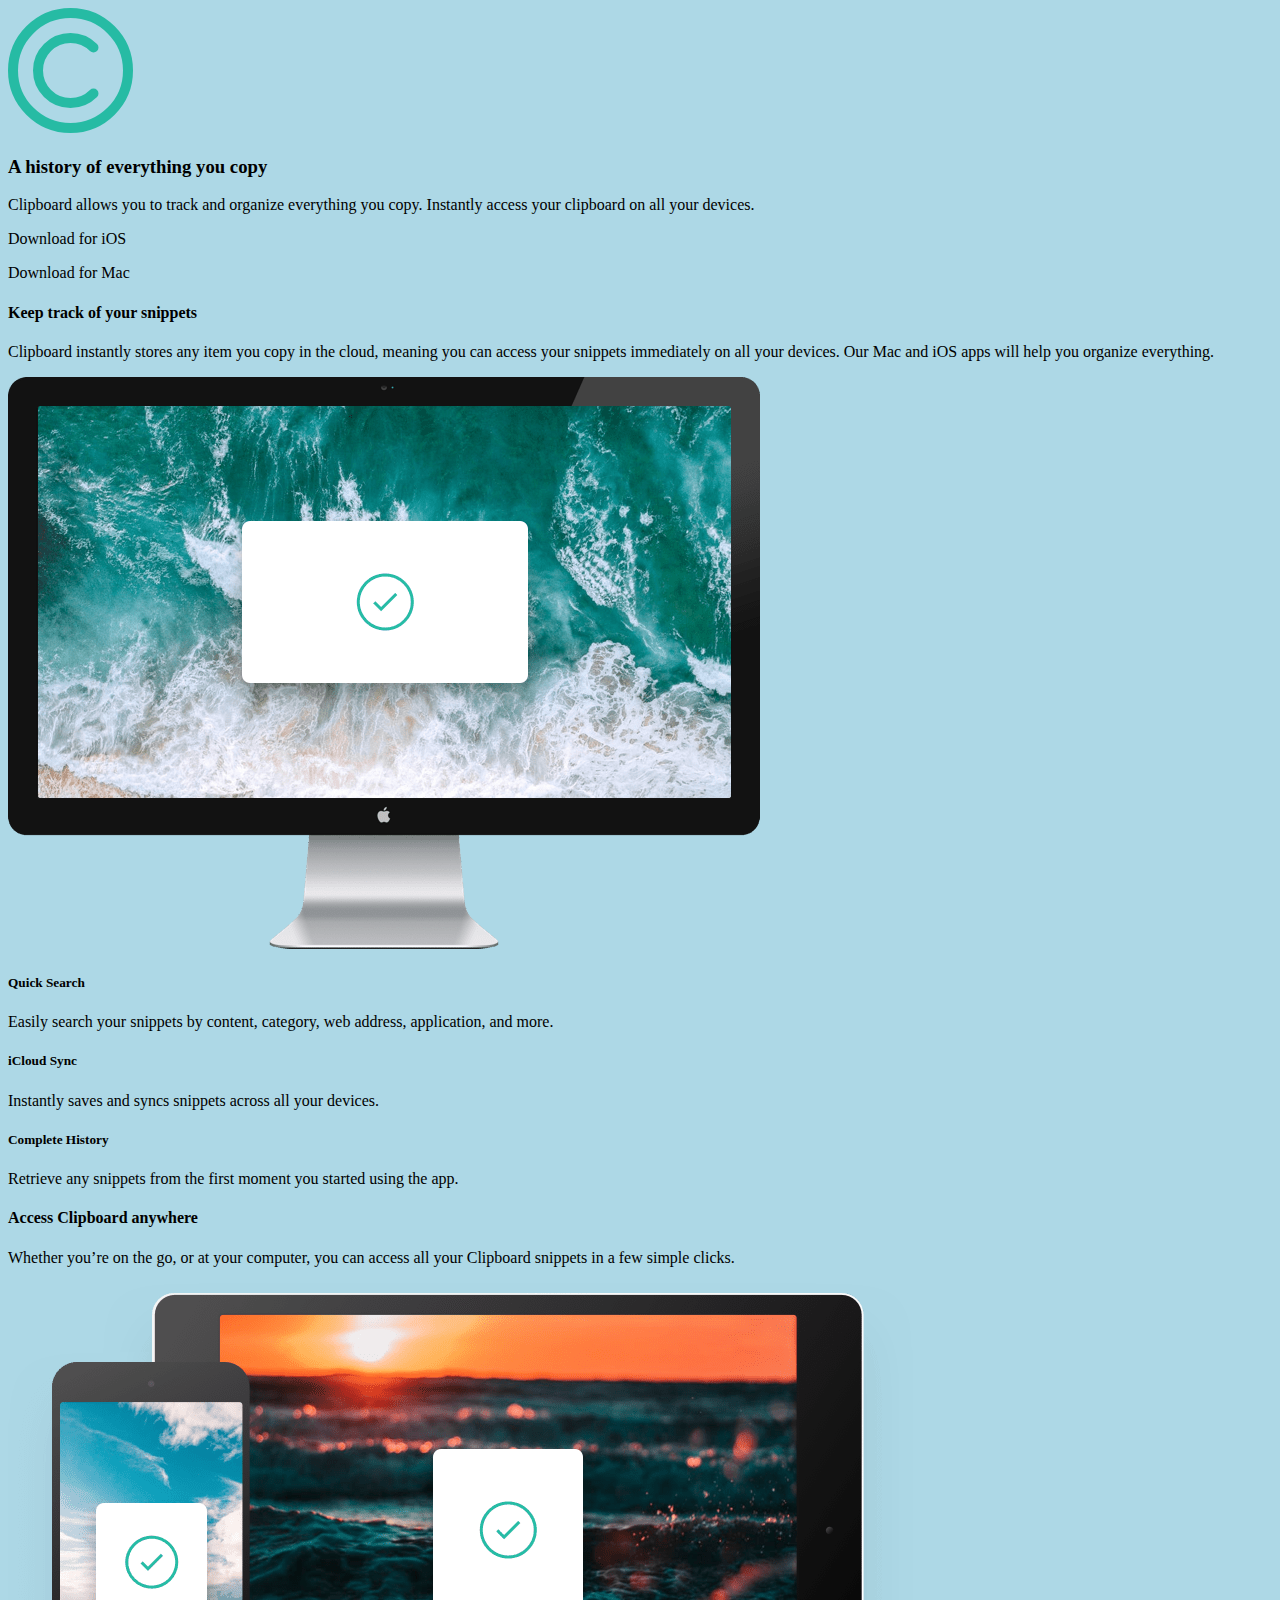
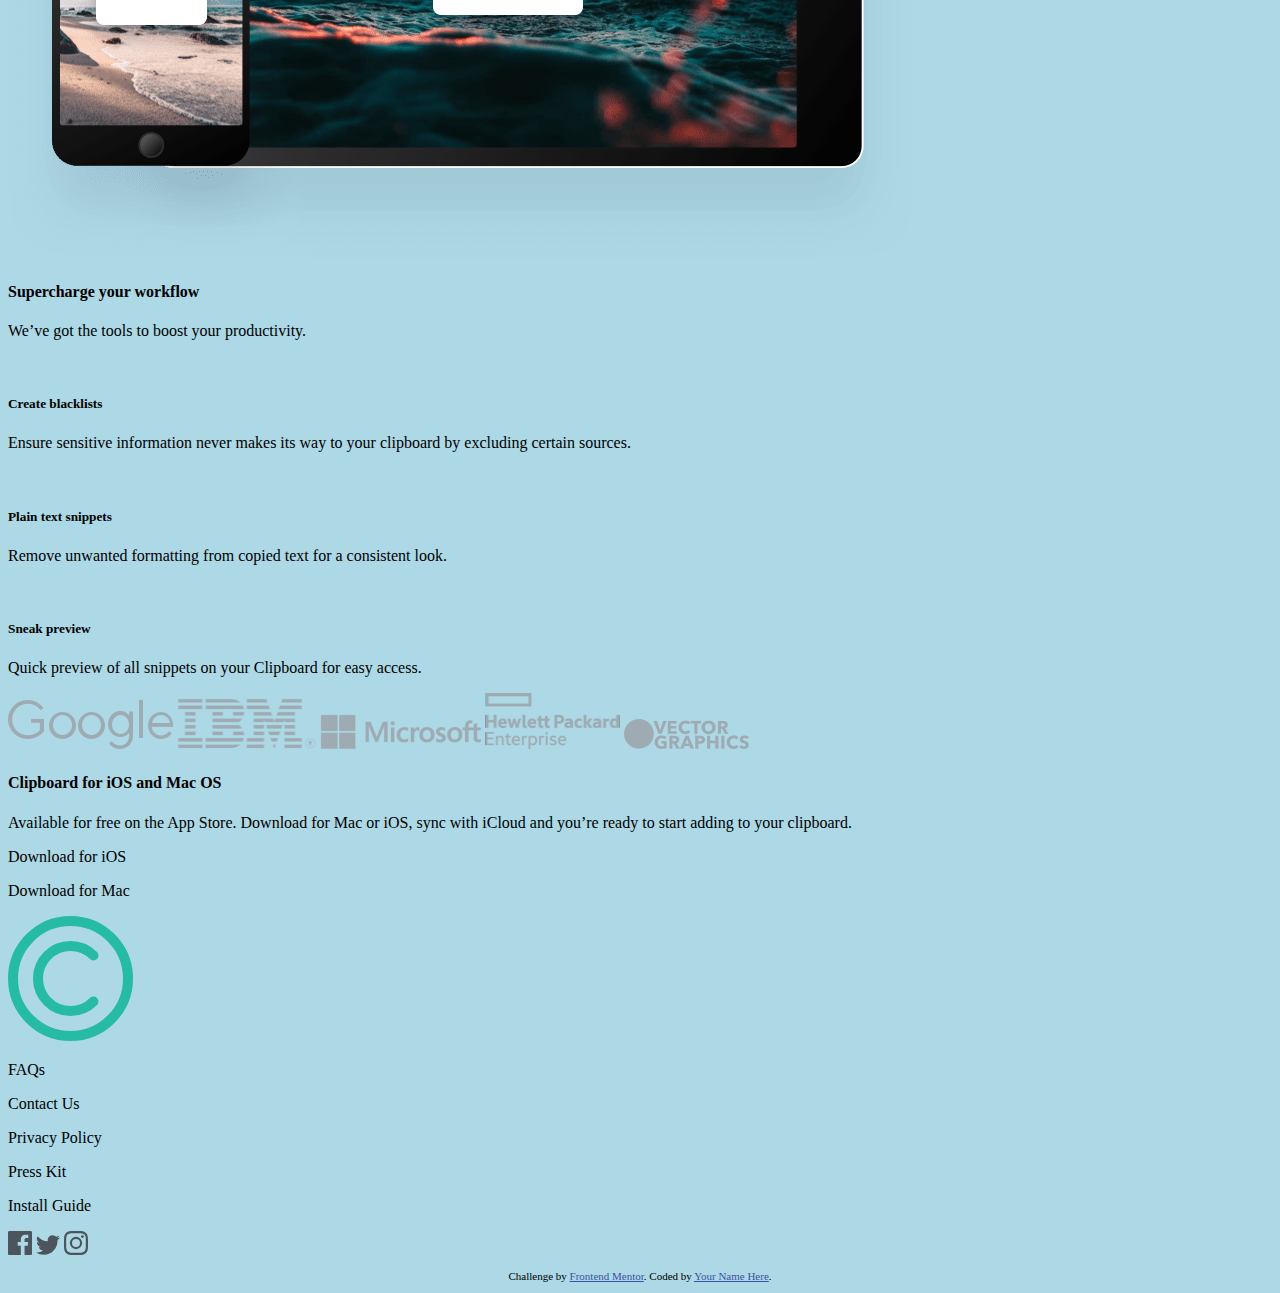
==== challenges/clipboard-landing-page-master/index.html @ 9df99416 "structuring in html" ====
<!DOCTYPE html>
<html lang="en">
<head>
  <meta charset="UTF-8">
  <meta name="viewport" content="width=device-width, initial-scale=1.0"> <!-- displays site properly based on user's device -->

  <link rel="icon" type="image/png" sizes="32x32" href="./images/favicon-32x32.png">
  
  <title>Frontend Mentor | Clipboard landing page</title>

  <!-- Feel free to remove these styles or customise in your own stylesheet 👍 -->
  <style>
    .attribution { font-size: 11px; text-align: center; }
    .attribution a { color: hsl(228, 45%, 44%); }
  </style>
  <link rel="stylesheet" href="./style.css">
</head>
<body>
  <main>
    <div class="main-container">
      <div class="part-1">
        <img src="./images/logo.svg" alt="">
        <h3>A history of everything you copy</h3>
        <p>Clipboard allows you to track and organize everything you copy. Instantly access your clipboard on all your devices.</p>
        <p class="button-1">Download for iOS</p>
        <p class="button-2">Download for Mac</p>
      </div>
      <div class="mid-part">
        <h4>Keep track of your snippets</h4>
        <p>Clipboard instantly stores any item you copy in the cloud, meaning you can access your snippets immediately on all your devices. Our Mac and iOS apps will help you organize everything.</p>
      </div>

      <div class="part-2">
        <img src="./images/image-computer.png" alt="">
        <h5>Quick Search</h5>
        <p>Easily search your snippets by content, category, web address, application, and more.</p>
        <h5>iCloud Sync</h5>
        <p>Instantly saves and syncs snippets across all your devices.</p>
        <h5>Complete History</h5>
        <p>Retrieve any snippets from the first moment you started using the app.</p>
      </div>
      <div class="mid-part">
        <h4>Access Clipboard anywhere</h4>
        <p>Whether you’re on the go, or at your computer, you can access all your Clipboard snippets in a few simple clicks.</p>
        <img src="./images/image-devices.png" alt="">
        <h4>Supercharge your workflow</h4>
        <p>We’ve got the tools to boost your productivity.</p>
      </div>
      <div class="part-3">
        <div class="interal-1">
          <img src="" alt="">
          <h5>Create blacklists</h5>
          <p>Ensure sensitive information never makes its way to your clipboard by excluding certain sources.</p>
        </div>
        <div class="interal-2">
          <img src="" alt="">
          <h5>Plain text snippets</h5>
          <p>Remove unwanted formatting from copied text for a consistent look.</p>
        </div>
        <div class="interal-3">
          <img src="" alt="">
          <h5>Sneak preview</h5>
          <p>Quick preview of all snippets on your Clipboard for easy access.</p>
        </div>
      </div>
      <div class="part-4">
        <img src="./images/logo-google.png" alt="">
        <img src="./images/logo-ibm.png" alt="">
        <img src="./images/logo-microsoft.png" alt="">
        <img src="./images/logo-hp.png" alt="">
        <img src="./images/logo-vector-graphics.png" alt="">
      </div>
      <div class="mid-part">
        <h4>Clipboard for iOS and Mac OS</h4>
        <p>Available for free on the App Store. Download for Mac or iOS, sync with iCloud and you’re ready to start adding to your clipboard.</p>
        <p>Download for iOS</p>
        <p>Download for Mac</p>
      </div>
      <div class="part-5">
        <img src="./images/logo.svg" alt="">
        <p>FAQs</p>
        <p>Contact Us</p>
        <p>Privacy Policy</p>
        <p>Press Kit</p>
        <p>Install Guide</p>
        <img src="./images/icon-facebook.svg" alt="" class="logo-1">
        <img src="./images/icon-twitter.svg" alt="" class="logo-2">
        <img src="./images/icon-instagram.svg" alt="" class="logo-3">
      </div>
    </div>
  </main>
  <footer>
    <p class="attribution">
      Challenge by <a href="https://www.frontendmentor.io?ref=challenge" target="_blank">Frontend Mentor</a>. 
      Coded by <a href="#">Your Name Here</a>.
    </p>
  </footer>
</body>
</html>
---- challenges/clipboard-landing-page-master/style.css ----
body{
    background-color: lightblue;
}
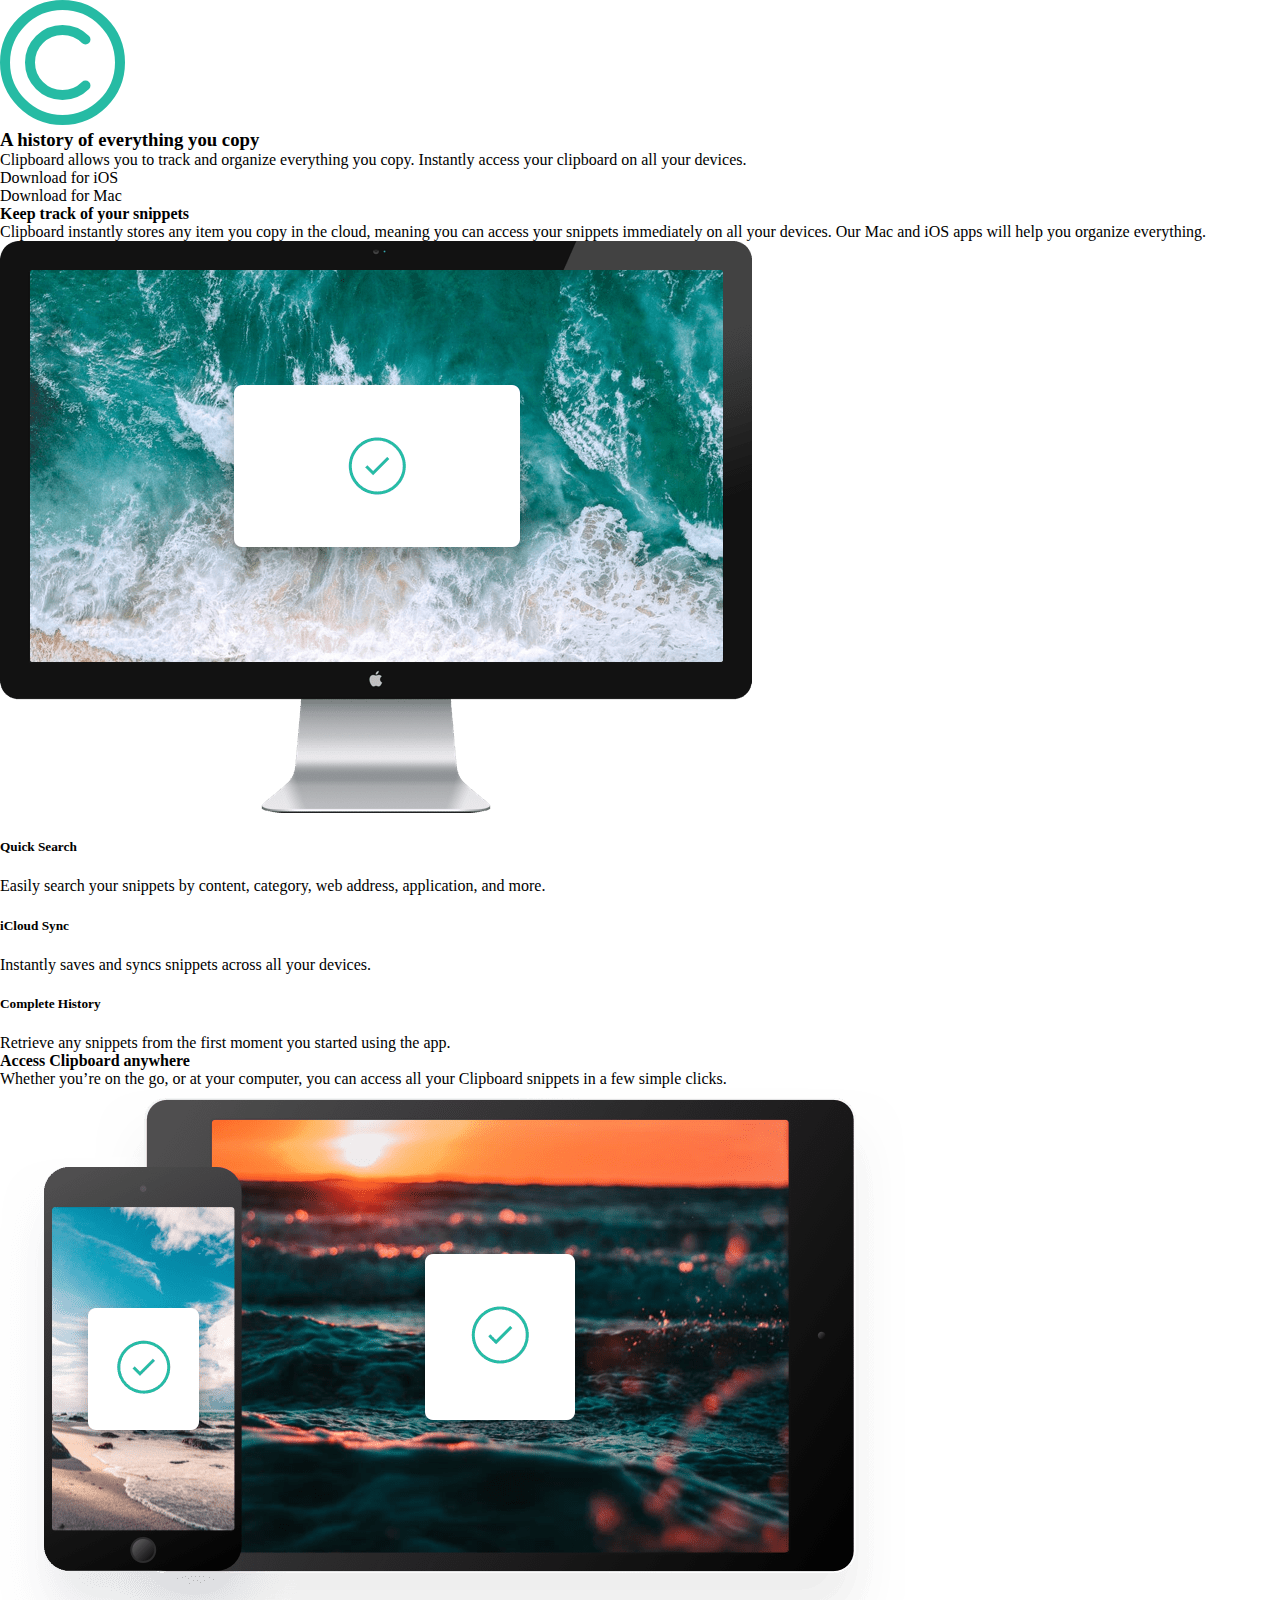
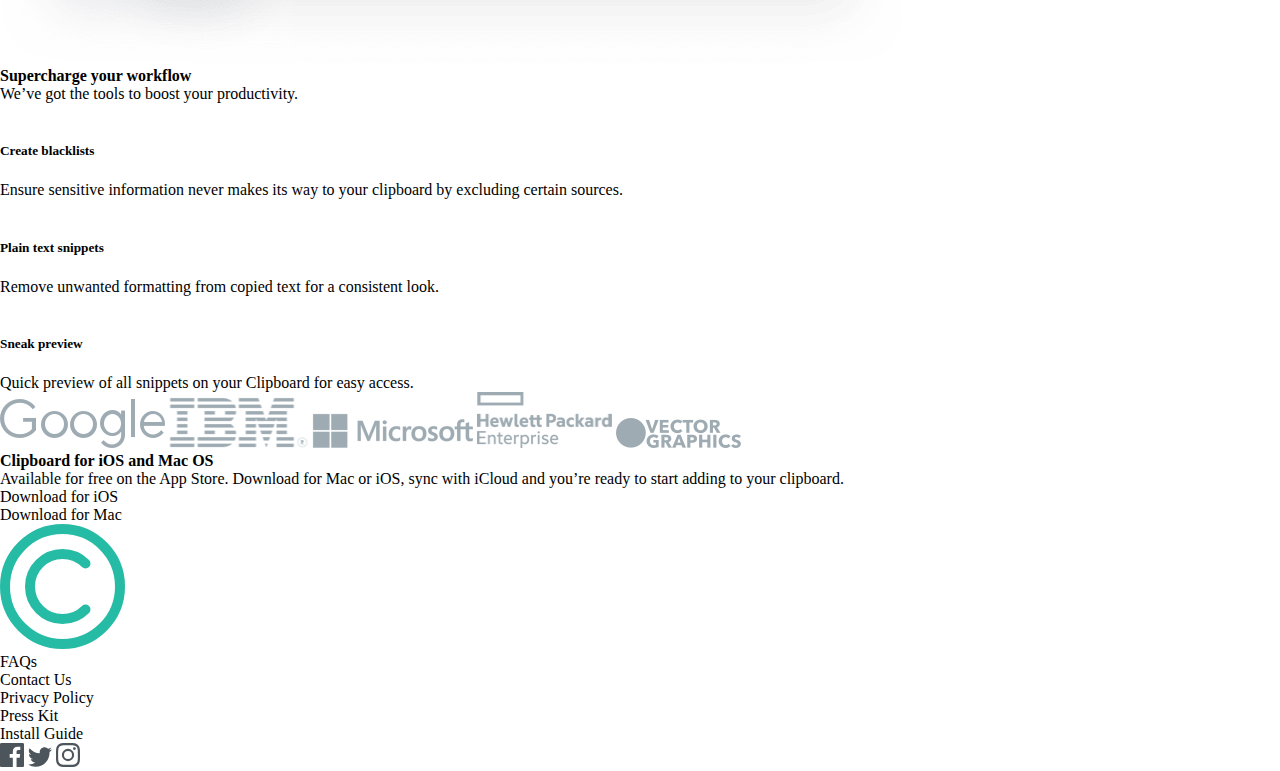
==== commit 65c9df09: "styling" ====
--- a/challenges/clipboard-landing-page-master/index.html
+++ b/challenges/clipboard-landing-page-master/index.html
@@ -7,19 +7,15 @@
   <link rel="icon" type="image/png" sizes="32x32" href="./images/favicon-32x32.png">
   
   <title>Frontend Mentor | Clipboard landing page</title>
-
-  <!-- Feel free to remove these styles or customise in your own stylesheet 👍 -->
-  <style>
-    .attribution { font-size: 11px; text-align: center; }
-    .attribution a { color: hsl(228, 45%, 44%); }
-  </style>
   <link rel="stylesheet" href="./style.css">
 </head>
 <body>
   <main>
     <div class="main-container">
       <div class="part-1">
-        <img src="./images/logo.svg" alt="">
+        <div class="top">
+          <img src="./images/logo.svg" alt="">
+        </div>
         <h3>A history of everything you copy</h3>
         <p>Clipboard allows you to track and organize everything you copy. Instantly access your clipboard on all your devices.</p>
         <p class="button-1">Download for iOS</p>
@@ -89,11 +85,5 @@
       </div>
     </div>
   </main>
-  <footer>
-    <p class="attribution">
-      Challenge by <a href="https://www.frontendmentor.io?ref=challenge" target="_blank">Frontend Mentor</a>. 
-      Coded by <a href="#">Your Name Here</a>.
-    </p>
-  </footer>
 </body>
 </html>--- a/challenges/clipboard-landing-page-master/style.css
+++ b/challenges/clipboard-landing-page-master/style.css
@@ -1,3 +1,54 @@
-body{
-    background-color: lightblue;
-}+:root {
+    --clr-primary-400: 263 55% 52%;
+    --clr-secondary-400: 217 19% 35%;
+    --clr-secondary-500: 219 29% 14%;
+    --clr-neutral-100: 0 0% 100%;
+    --clr-neutral-200: 210 46% 95%;
+    --clr-neutral-300: 0 0% 81%;
+  
+    --ff-primary: "Barlow Semi Condensed", sans-serif;
+  
+    --fw-400: 500;
+    --fw-700: 600;
+  
+    --fs-300: 0.6875rem;
+    --fs-400: 0.8125rem;
+    --fs-500: 1.25rem;
+  }
+  
+  /* Box sizing rules */
+  *,
+  *::before,
+  *::after {
+    box-sizing: border-box;
+  }
+  
+  /* Remove default margin */
+  body,
+  h1,
+  h2,
+  h3,
+  h4,
+  p,
+  figure,
+  blockquote,
+  dl,
+  dd {
+    margin: 0;
+  }
+  
+  /* Remove list styles on ul, ol elements with a list role, which suggests default styling will be removed */
+  ul[role="list"],
+  ol[role="list"] {
+    list-style: none;
+  }
+  
+  /* Set core root defaults */
+  html:focus-within {
+    scroll-behavior: smooth;
+  }
+  body{
+    
+  }
+  
+  